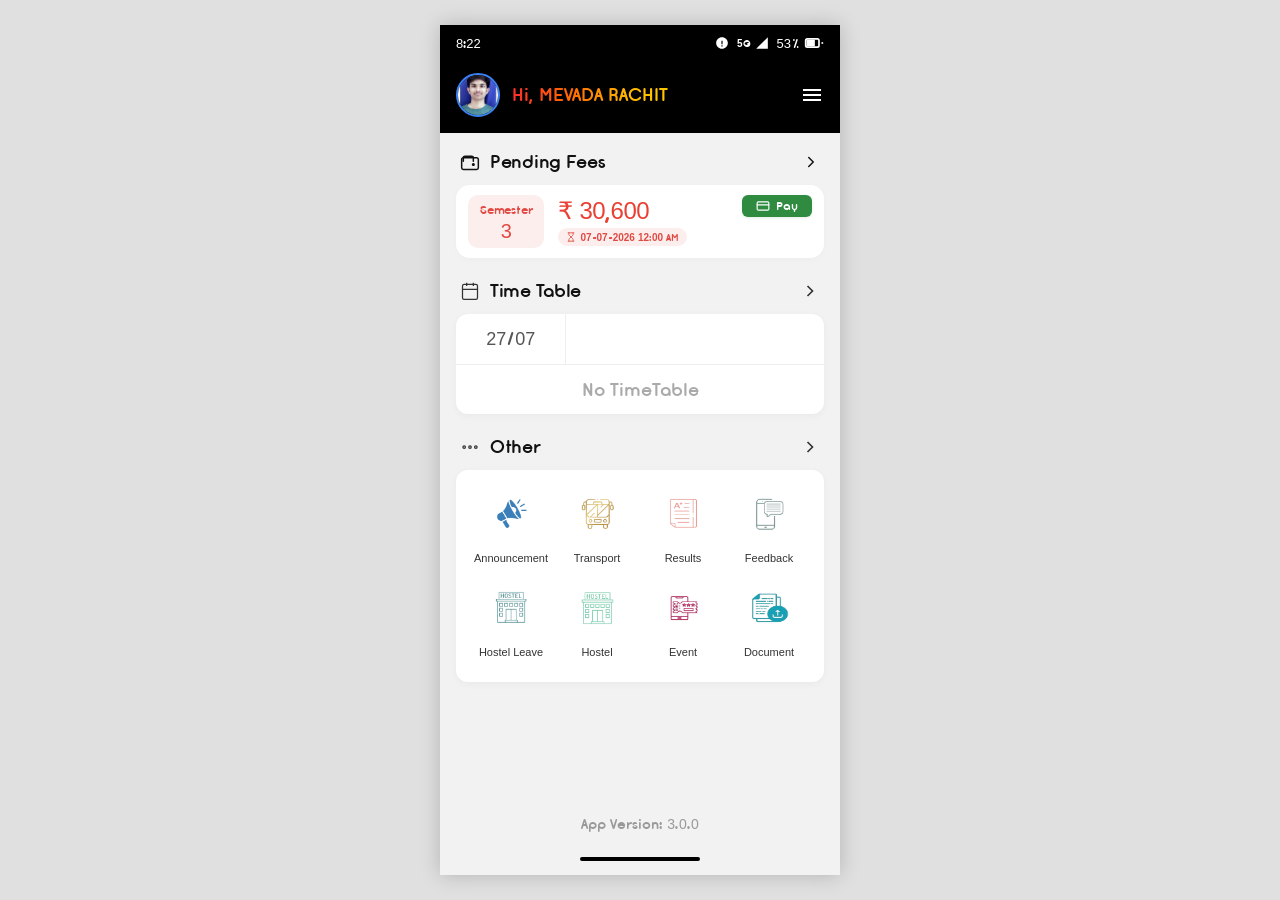
==== index.html @ 63b80271 "First Commit" ====
<!DOCTYPE html>
<html lang="en">

<head>
    <meta charset="UTF-8">
    <meta name="viewport" content="width=device-width, initial-scale=1.0">
    <title>Bus Pass App UI</title>
    <link rel="stylesheet" href="style.css">
</head>

<body>
    <div class="app-container">
        <!-- Status Bar -->
        <div class="status-bar">
            <div class="time">8:22</div>
            <div class="status-icons">
                <svg viewBox="0 0 24 24" fill="white" width="14" height="14">
                    <path
                        d="M12 2C6.48 2 2 6.48 2 12s4.48 10 10 10 10-4.48 10-10S17.52 2 12 2zm-1 14h2v2h-2v-2zm0-8h2v6h-2V8z" />
                </svg>
                <div class="network-group">
                    <span class="five-g">5G</span>
                    <svg viewBox="0 0 24 24" fill="white" width="14" height="14">
                        <path d="M2 22h20V2z" />
                    </svg>
                </div>
                <div class="battery-group">
                    <span>53%</span>
                    <svg viewBox="0 0 24 24" fill="none" stroke="white" stroke-width="2" width="20" height="20">
                        <rect x="2" y="7" width="16" height="10" rx="2" ry="2" />
                        <path d="M22 11v2" />
                        <rect x="4" y="9" width="8" height="6" fill="white" />
                    </svg>
                </div>
            </div>
        </div>

        <!-- Header -->
        <header class="header">
            <div class="user-info">
                <div class="profile-pic">
                    <img src="images/passpic.jpeg">
                </div>

                <div class="greeting">
                    Hi, MEVADA RACHIT
                </div>
            </div>

            <div class="menu-icon">
                <svg viewBox="0 0 24 24" fill="white" width="24" height="24">
                    <path d="M3 18h18v-2H3v2zm0-5h18v-2H3v2zm0-7v2h18V6H3z" />
                </svg>
            </div>
        </header>

        <!-- Main Content -->
        <main class="content">


            <section class="section">
                <div class="section-header">
                    <div class="section-title">
                        <svg class="wallet-icon" viewBox="0 0 24 24" fill="none" stroke="currentColor"
                            stroke-width="1.8" stroke-linecap="round" stroke-linejoin="round">
                            <path
                                d="M20 7H4C2.89 7 2 7.89 2 9v10c0 1.11.89 2 2 2h16c1.11 0 2-.89 2-2V9c0-1.11-.89-2-2-2z" />
                            <path d="M16 11V7a2 2 0 0 0-2-2H6a2 2 0 0 0-2 2v4" />
                            <circle cx="16" cy="15" r="1" fill="currentColor" />
                        </svg>
                        <h2>Pending Fees</h2>
                    </div>
                    <svg class="arrow-right-icon" viewBox="0 0 24 24" fill="none" stroke="currentColor" stroke-width="2"
                        stroke-linecap="round" stroke-linejoin="round">
                        <path d="M9 18l6-6-6-6" />
                    </svg>
                </div>

                <div class="pending-fees-card">
                    <!-- Left Semester Badge -->
                    <div class="semester-badge">
                        <span class="semester-label">Semester</span>
                        <span class="semester-number">3</span>
                    </div>

                    <!-- Center Details -->
                    <div class="fee-details">
                        <div class="fee-amount">₹ 30,600</div>
                        <div class="due-date-badge">
                            <svg class="hourglass-icon" viewBox="0 0 24 24" fill="none" stroke="currentColor"
                                stroke-width="2" stroke-linecap="round" stroke-linejoin="round">
                                <path
                                    d="M5 22h14M5 2h14M17 22v-4.172a2 2 0 0 0-.586-1.414L12 12l-4.414 4.414A2 2 0 0 0 7 17.828V22M7 2v4.172a2 2 0 0 0 .586 1.414L12 12l4.414-4.414A2 2 0 0 0 17 6.172V2" />
                            </svg>
                            <span>07-07-2026 12:00 AM</span>
                        </div>
                    </div>

                    <!-- Right Pay Button -->
                    <button class="pay-button">
                        <svg class="card-icon" viewBox="0 0 24 24" fill="none" stroke="currentColor" stroke-width="2"
                            stroke-linecap="round" stroke-linejoin="round">
                            <rect x="2" y="5" width="20" height="14" rx="2" />
                            <line x1="2" y1="10" x2="22" y2="10" />
                        </svg>
                        Pay
                    </button>
                </div>
            </section>

            <!-- Time Table Section -->
            <section class="section">
                <div class="section-header">
                    <div class="section-title">
                        <svg viewBox="0 0 24 24" fill="none" stroke="#333" stroke-width="1.5" width="20" height="20">
                            <rect x="3" y="4" width="18" height="18" rx="2" ry="2" />
                            <path d="M16 2v4M8 2v4M3 10h18" />
                            <path d="M8 14h.01M12 14h.01M16 14h.01M8 18h.01M12 18h.01M16 18h.01" />
                        </svg>
                        <h2>Time Table</h2>
                    </div>
                    <svg viewBox="0 0 24 24" fill="none" stroke="#333" stroke-width="2" width="20" height="20">
                        <path d="M9 18l6-6-6-6" />
                    </svg>
                </div>

                <div class="card timetable-card">
                    <div class="tt-top">
                        <div class="tt-date">27/07</div>
                        <div class="tt-empty"></div>
                    </div>
                    <div class="tt-bottom">
                        No TimeTable
                    </div>
                </div>
            </section>

            <!-- Other Section -->
            <section class="section">
                <div class="section-header">
                    <div class="section-title">
                        <svg viewBox="0 0 24 24" fill="none" stroke="#333" stroke-width="1.5" width="20" height="20">
                            <circle cx="5" cy="12" r="1.5" />
                            <circle cx="12" cy="12" r="1.5" />
                            <circle cx="19" cy="12" r="1.5" />
                        </svg>
                        <h2>Other</h2>
                    </div>
                    <svg viewBox="0 0 24 24" fill="none" stroke="#333" stroke-width="2" width="20" height="20">
                        <path d="M9 18l6-6-6-6" />
                    </svg>
                </div>

                <div class="card other-card">
                    <div class="grid-container">
                        <!-- Item 1 -->
                        <div class="grid-item">
                            <div class="announcement-icon">
                                <img src="images/announcement.png" width="40" height="40">
                            </div>
                            <span>Announcement</span>
                        </div>
                        <!-- Item 2 -->
                        <div class="grid-item">
                            <div class="Transport-icon">
                                <img src="images/bus.png" width="40" height="40">
                            </div>
                            <span>Transport</span>
                        </div>
                        <!-- Item 3 -->
                        <div class="grid-item">
                            <div class="Results-icon">
                                <img src="images/result.png" width="40" height="40">
                            </div>
                            <span>Results</span>
                        </div>
                        <!-- Item 4 -->
                        <div class="grid-item">
                            <div class="Feedback-icon">
                                <img src="images/phone.png" width="40" height="40">
                            </div>
                            <span>Feedback</span>
                        </div>
                        <!-- Item 5 -->
                        <div class="grid-item">
                            <div class="Hostel-Leave-icon">
                                <img src="images/hostel leave.png" width="40" height="40">
                            </div>
                            <span>Hostel Leave</span>
                        </div>
                        <!-- Item 6 -->
                        <div class="grid-item">
                            <div class="Hostel-icon">
                                <img src="images/hostel.png" width="40" height="40">
                            </div>
                            <span>Hostel</span>
                        </div>
                        <!-- Item 7 -->
                        <div class="grid-item">
                            <div class="Event-icon">
                                <img src="images/ticket.png" width="40" height="40">
                            </div>
                            <span>Event</span>
                        </div>
                        <!-- Item 8 -->
                        <div class="grid-item">
                            <div class="Document-icon">
                                <img src="images/document.png" width="40" height="40">
                            </div>
                            <span>Document</span>
                        </div>
                    </div>
                </div>
            </section>
        </main>

        <!-- Footer -->
        <footer class="footer">
            App Version: 3.0.0
        </footer>

        <!-- Bottom Home Indicator -->
        <div class="home-indicator-container">
            <div class="home-indicator"></div>
        </div>
    </div>
</body>

</html>
---- style.css ----
@font-face {
    font-family: 'Opificio Bold Rounded';
    src: url('font/Opificio_Bold_rounded.ttf') format('truetype');
    font-weight: bold;
    font-style: normal;
}

* {
    box-sizing: border-box;
    margin: 0;
    padding: 0;
    font-family: 'Opificio Bold Rounded', -apple-system, BlinkMacSystemFont, "Segoe UI", Roboto, sans-serif;
}

body {
    background-color: #e0e0e0;
    display: flex;
    justify-content: center;
    align-items: center;
    min-height: 100vh;
}

.app-container {
    width: 100%;
    max-width: 400px;
    height: 100vh;
    max-height: 850px;
    background-color: #f2f2f2;
    position: relative;
    display: flex;
    flex-direction: column;
    overflow: hidden;
    box-shadow: 0 0 20px rgba(0, 0, 0, 0.2);
}

/* Status Bar */
.status-bar {
    background-color: #000;
    color: #fff;
    display: flex;
    justify-content: space-between;
    align-items: center;
    padding: 8px 16px;
    font-size: 13px;
    font-weight: 500;
}

.status-icons {
    display: flex;
    align-items: center;
    gap: 8px;
}

.network-group,
.battery-group {
    display: flex;
    align-items: center;
    gap: 4px;
}

.five-g {
    font-size: 10px;
    font-weight: bold;
}

/* Header */
.header {
    background-color: #000;
    display: flex;
    justify-content: space-between;
    align-items: center;
    padding: 12px 16px 16px 16px;
}

.user-info {
    display: flex;
    align-items: center;
    gap: 12px;
}

.profile-pic {
    width: 44px;
    height: 44px;
    border-radius: 50%;
    border: 2px solid #3b82f6;
    overflow: hidden;
    display: flex;
    justify-content: center;
    align-items: center;
    background-color: #1e3a8a;
}

/* Image fit inside the circle */
.profile-pic img {
    width: 100%;
    height: 100%;
    object-fit: cover;
    object-position: center;
    display: block;
}

.person-silhouette {
    width: 24px;
    height: 30px;
    background-color: #93c5fd;
    border-radius: 12px 12px 0 0;
}

.greeting {
    font-size: 18px;
    font-weight: 700;
    display: inline-block;

    background: linear-gradient(90deg,
            #ffd600 0%,
            #ffb800 20%,
            #ff6a00 35%,
            #ff2d2d 50%,
            #ff6a00 65%,
            #ffb800 80%,
            #ffd600 100%);

    background-size: 250% 100%;
    background-position: 250% 0;
    -webkit-background-clip: text;
    background-clip: text;
    -webkit-text-fill-color: transparent;


    animation: flow 12s ease-in-out infinite;
}

@keyframes flow {

    /* Start */
    0% {
        background-position: 250% 0;
    }

    /* Red + Yellow move */
    55% {
        background-position: -20% 0;
    }

    /* Pause + White */
    56% {
        background: none;
        -webkit-text-fill-color: white;
    }



    /* Reset */
    /* 83% {
        -webkit-text-fill-color: transparent;

        background: linear-gradient(90deg,
                #ffd600 0%,
                #ffb800 20%,
                #ff6a00 35%,
                #ff2d2d 50%,
                #ff6a00 65%,
                #ffb800 80%,
                #ffd600 100%);

        background-size: 250% 100%;
        background-position: 250% 0;
    } */

    100% {
        background-position: 250% 0;
    }

}

.menu-icon {
    display: flex;
    align-items: center;
    cursor: pointer;
}

/* Main Content */
.content {
    flex: 1;
    overflow-y: auto;
    padding: 16px;
    display: flex;
    flex-direction: column;
    gap: 20px;
}

.section {
    display: flex;
    flex-direction: column;
    gap: 10px;
}

.section-header {
    display: flex;
    justify-content: space-between;
    align-items: center;
    padding: 0 4px;
}

.section-title {
    display: flex;
    align-items: center;
    gap: 10px;
}

.section-title h2 {
    font-size: 16px;
    font-weight: 600;
    color: #111;
}

.card {
    background-color: #fff;
    border-radius: 12px;
    box-shadow: 0 2px 8px rgba(0, 0, 0, 0.04);
}

* Section Container */ .section {
    display: flex;
    flex-direction: column;
    gap: 8px;
}

/* Section Header Styles */
.section-header {
    display: flex;
    justify-content: space-between;
    align-items: center;
    padding: 0 4px;
}

.section-title {
    display: flex;
    align-items: center;
    gap: 10px;
}

.section-title h2 {
    font-size: 18px;
    font-weight: 700;
    color: #111111;
    letter-spacing: -0.3px;
}

.wallet-icon {
    width: 20px;
    height: 20px;
    color: #111111;
}

.arrow-right-icon {
    width: 18px;
    height: 18px;
    color: #111111;
}

/* Main Outer Card */
.pending-fees-card {
    width: 100%;
    background-color: #ffffff;
    border: 2px solid #ffffff;
    border-radius: 14px;
    padding: 8px 10px;
    display: flex;
    align-items: center;
    box-shadow: 0 2px 6px rgba(0, 0, 0, 0.02);
}

/* Semester Pink Box */
.semester-badge {
    background-color: #fdeeee;
    border-radius: 10px;
    padding: 6px 12px;
    display: flex;
    flex-direction: column;
    align-items: center;
    justify-content: center;
}

.semester-label {
    color: #e04a43;
    font-size: 12px;
    font-weight: 500;
    letter-spacing: -0.2px;
}

.semester-number {
    color: #e04a43;
    font-size: 20px;
    font-weight: 500;
    line-height: 1.1;
    margin-top: 1px;
}

/* Middle Details Area */
.fee-details {
    flex: 1;
    margin-left: 14px;
    display: flex;
    flex-direction: column;
    gap: 4px;
}

.fee-amount {
    color: #ea3f33;
    font-size: 24px;
    font-weight: 500;
    line-height: 1.1;
    letter-spacing: -0.5px;
}

/* Due Date Pill */
.due-date-badge {
    display: inline-flex;
    align-items: center;
    align-self: flex-start;
    background-color: #fdeeee;
    color: #e04a43;
    padding: 2px 8px;
    border-radius: 12px;
    font-size: 10px;
    font-weight: 600;
    gap: 4px;
}

.hourglass-icon {
    width: 10px;
    height: 10px;
}

/* Pay Button */
.pay-button {
    background-color: #2e8b40;
    color: #ffffff;
    border: none;
    border-radius: 6px;
    padding: 2px 14px;
    font-size: 12px;
    font-weight: 400;
    display: flex;
    align-self: flex-start;
    align-items: center;
    gap: 6px;
    cursor: pointer;
    box-shadow: 0 1px 3px rgba(46, 139, 64, 0.15);
    transition: background-color 0.2s ease;
}

.pay-button:hover {
    background-color: #267736;
}

.card-icon {
    width: 14px;
    height: 14px;
}

/* Time Table Card */
.timetable-card {
    display: flex;
    flex-direction: column;
}

.tt-top {
    display: flex;
    height: 50px;
}

.tt-date {
    width: 30%;
    display: flex;
    justify-content: center;
    align-items: center;
    font-size: 18px;
    color: #555;
    border-right: 1px solid #eee;
}

.tt-empty {
    width: 70%;
}

.tt-bottom {
    display: flex;
    justify-content: center;
    align-items: center;
    height: 50px;
    border-top: 1px solid #eee;
    color: #aaa;
    font-size: 18px;
    font-weight: 600;
}

/* Other Card */
.other-card {
    padding: 24px 16px;
}

.grid-container {
    display: grid;
    grid-template-columns: repeat(4, 1fr);
    row-gap: 24px;
    column-gap: 8px;
}

.grid-item {
    display: flex;
    flex-direction: column;
    align-items: center;
    text-align: center;
    gap: 12px;
}

.grid-item span {
    font-size: 11px;
    color: #333;
    font-weight: 400;
}

.icon {
    display: flex;
    justify-content: center;
    align-items: center;
}

/* Specific Icon Colors */
.announcement-icon {
    color: #3b82f6;
}

.grid-item span {
    font-family: sans-serif;
}

.transport-icon {
    color: #f5a623;
}

.results-icon {
    color: #ef4444;
}

.feedback-icon {
    color: #9ca3af;
}

.hostel-leave-icon {
    color: #0d9488;
}

.hostel-icon {
    color: #10b981;
}

.event-icon {
    color: #ec4899;
}

.document-icon {
    color: #0ea5e9;
}

/* Footer */
.footer {
    text-align: center;
    padding: 16px;
    color: #999;
    font-size: 14px;
    font-weight: 500;
}

/* Bottom Home Indicator */
.home-indicator-container {
    height: 24px;
    background-color: #f2f2f2;
    display: flex;
    justify-content: center;
    align-items: center;
    padding-bottom: 8px;
}

.home-indicator {
    width: 120px;
    height: 4px;
    background-color: #000;
    border-radius: 4px;
}
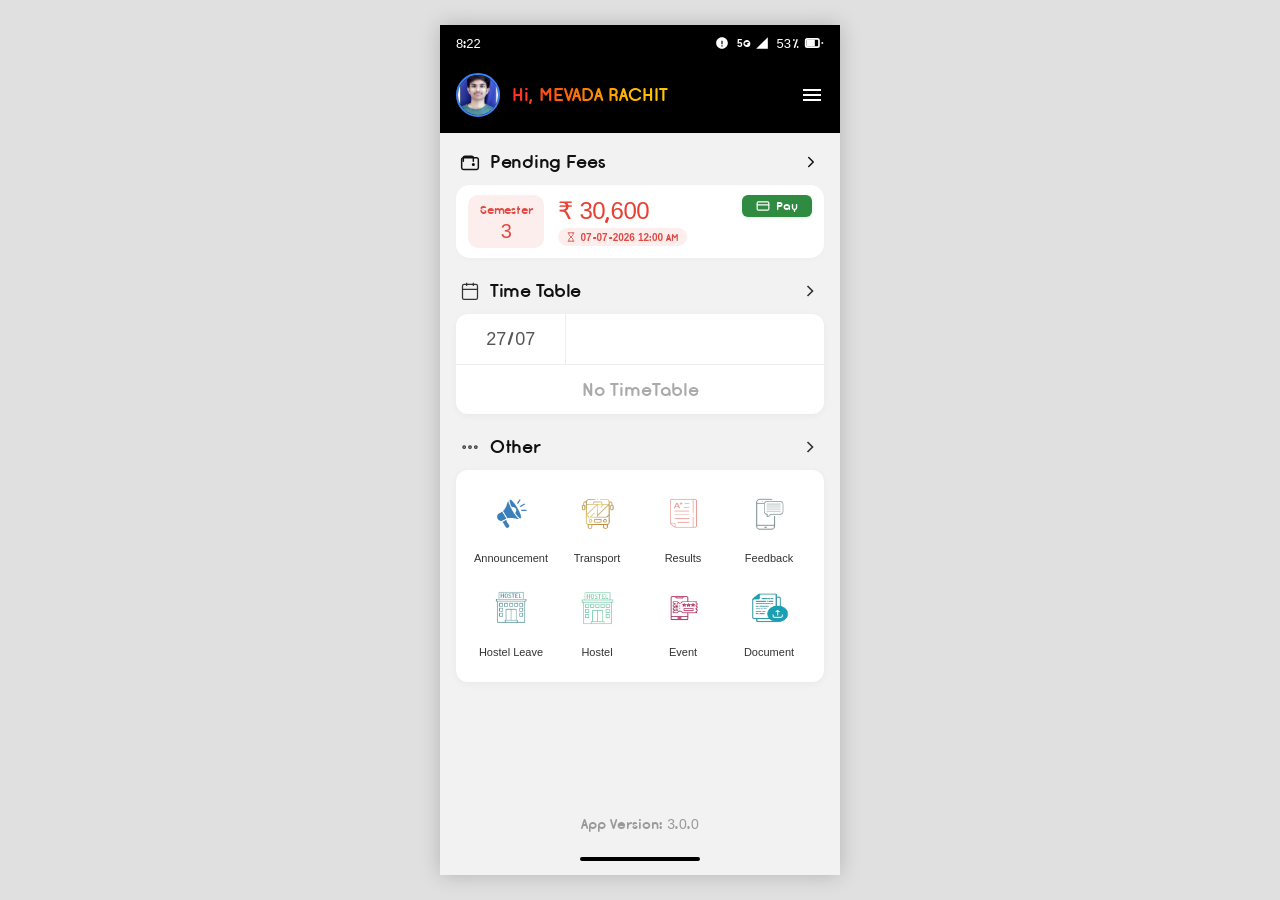
==== commit c3916bfe: "Added PWA" ====
--- a/index.html
+++ b/index.html
@@ -6,6 +6,19 @@
     <meta name="viewport" content="width=device-width, initial-scale=1.0">
     <title>Bus Pass App UI</title>
     <link rel="stylesheet" href="style.css">
+    <link rel="manifest" href="manifest.json">
+
+<meta name="theme-color" content="#000000">
+
+<meta name="mobile-web-app-capable" content="yes">
+
+<meta name="apple-mobile-web-app-capable" content="yes">
+
+<meta name="apple-mobile-web-app-status-bar-style" content="black-translucent">
+
+<meta name="apple-mobile-web-app-title" content="SPU Dashboard">
+
+<meta name="viewport" content="width=device-width, initial-scale=1, viewport-fit=cover">
 </head>
 
 <body>
@@ -224,6 +237,15 @@
             <div class="home-indicator"></div>
         </div>
     </div>
+    <script>
+if ("serviceWorker" in navigator) {
+    window.addEventListener("load", () => {
+        navigator.serviceWorker.register("/sw.js")
+            .then(reg => console.log("Service Worker Registered"))
+            .catch(err => console.log(err));
+    });
+}
+</script>
 </body>
 
 </html>
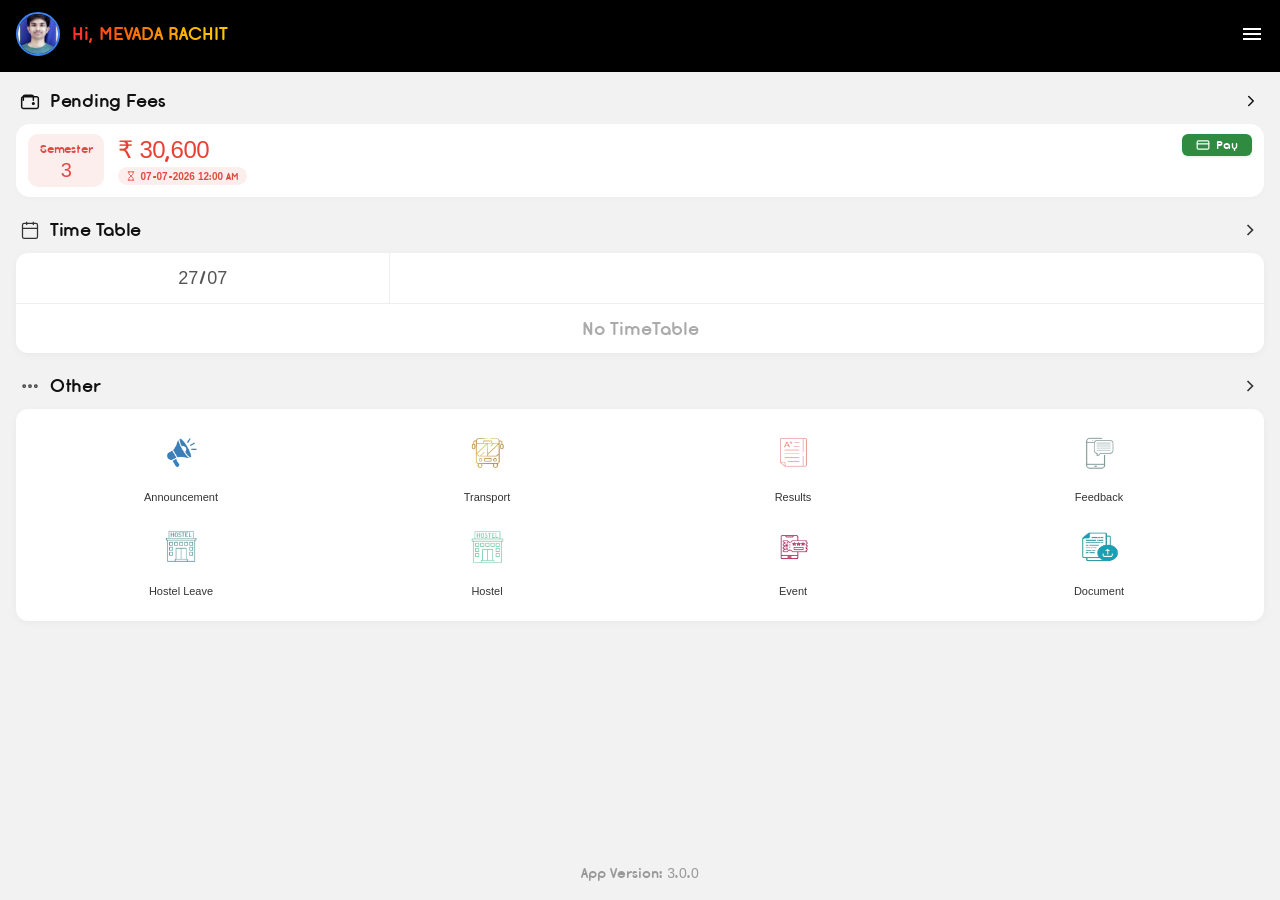
==== commit 7b029775: "Move manifest and service worker" ====
--- a/index.html
+++ b/index.html
@@ -23,30 +23,6 @@
 
 <body>
     <div class="app-container">
-        <!-- Status Bar -->
-        <div class="status-bar">
-            <div class="time">8:22</div>
-            <div class="status-icons">
-                <svg viewBox="0 0 24 24" fill="white" width="14" height="14">
-                    <path
-                        d="M12 2C6.48 2 2 6.48 2 12s4.48 10 10 10 10-4.48 10-10S17.52 2 12 2zm-1 14h2v2h-2v-2zm0-8h2v6h-2V8z" />
-                </svg>
-                <div class="network-group">
-                    <span class="five-g">5G</span>
-                    <svg viewBox="0 0 24 24" fill="white" width="14" height="14">
-                        <path d="M2 22h20V2z" />
-                    </svg>
-                </div>
-                <div class="battery-group">
-                    <span>53%</span>
-                    <svg viewBox="0 0 24 24" fill="none" stroke="white" stroke-width="2" width="20" height="20">
-                        <rect x="2" y="7" width="16" height="10" rx="2" ry="2" />
-                        <path d="M22 11v2" />
-                        <rect x="4" y="9" width="8" height="6" fill="white" />
-                    </svg>
-                </div>
-            </div>
-        </div>
 
         <!-- Header -->
         <header class="header">
@@ -231,12 +207,6 @@
         <footer class="footer">
             App Version: 3.0.0
         </footer>
-
-        <!-- Bottom Home Indicator -->
-        <div class="home-indicator-container">
-            <div class="home-indicator"></div>
-        </div>
-    </div>
     <script>
 if ("serviceWorker" in navigator) {
     window.addEventListener("load", () => {
--- a/style.css
+++ b/style.css
@@ -13,55 +13,31 @@
 }
 
 body {
-    background-color: #e0e0e0;
-    display: flex;
-    justify-content: center;
-    align-items: center;
-    min-height: 100vh;
+    margin: 0;
+    padding: 0;
+    width: 100%;
+    height: 100%;
+    overflow-x: hidden;
+    background: #f2f2f2;
 }
 
 .app-container {
     width: 100%;
-    max-width: 400px;
-    height: 100vh;
-    max-height: 850px;
-    background-color: #f2f2f2;
+    min-height: 100vh;
+    background: #f2f2f2;
+    display: flex;
+    flex-direction: column;
     position: relative;
-    display: flex;
-    flex-direction: column;
-    overflow: hidden;
-    box-shadow: 0 0 20px rgba(0, 0, 0, 0.2);
-}
-
-/* Status Bar */
-.status-bar {
-    background-color: #000;
-    color: #fff;
-    display: flex;
-    justify-content: space-between;
-    align-items: center;
-    padding: 8px 16px;
-    font-size: 13px;
-    font-weight: 500;
-}
-
-.status-icons {
-    display: flex;
-    align-items: center;
-    gap: 8px;
-}
-
-.network-group,
-.battery-group {
-    display: flex;
-    align-items: center;
-    gap: 4px;
-}
-
-.five-g {
-    font-size: 10px;
-    font-weight: bold;
-}
+    overflow-x: hidden;
+
+    /* Remove these */
+    /* max-width: 500px; */
+    /* max-height: 850px; */
+    /* box-shadow: 0 0 20px rgba(0,0,0,.2); */
+}
+
+
+
 
 /* Header */
 .header {
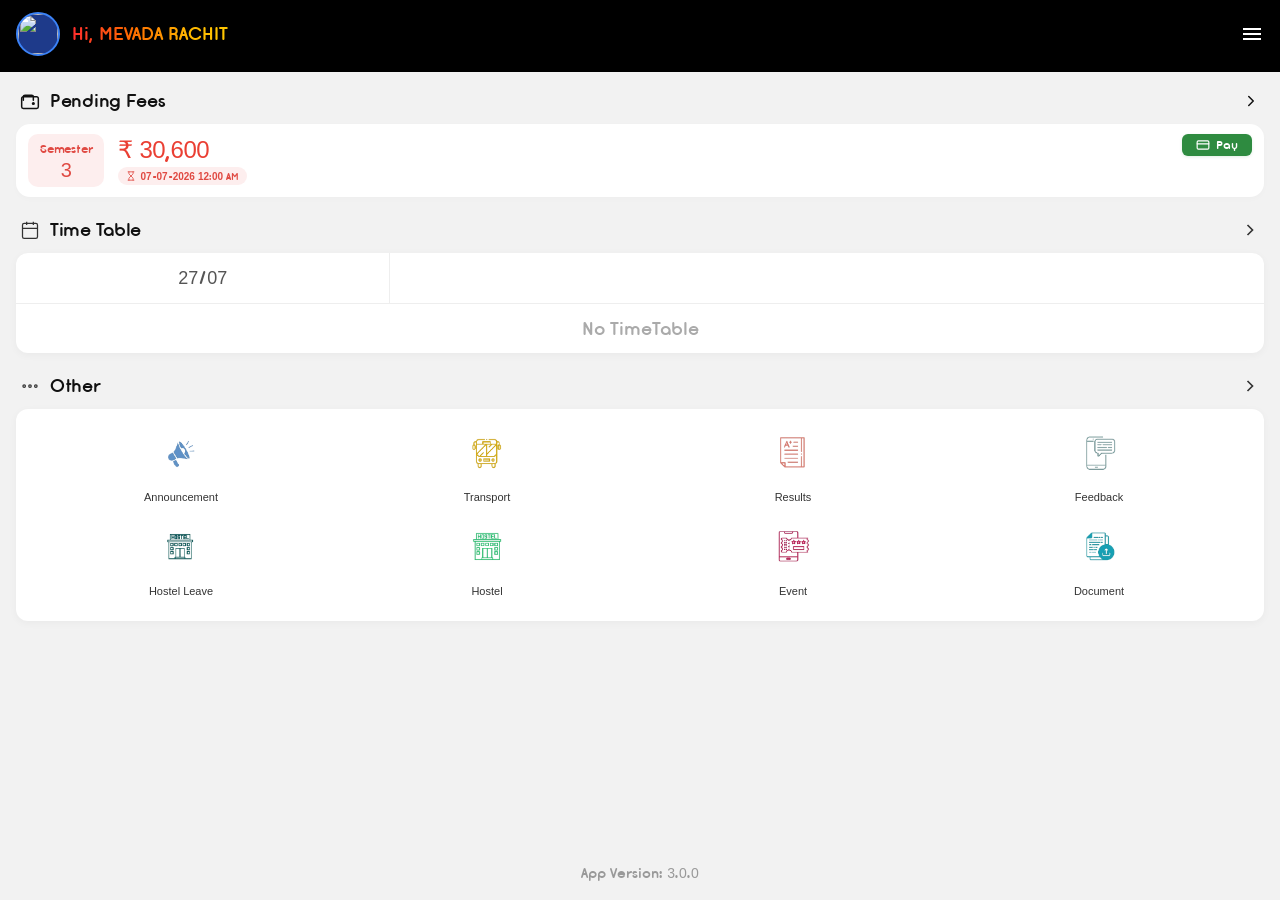
==== commit 0c00a537: "Move manifest and service worker" ====
--- a/index.html
+++ b/index.html
@@ -150,12 +150,19 @@
                             <span>Announcement</span>
                         </div>
                         <!-- Item 2 -->
-                        <div class="grid-item">
+                         <!-- Item 2 (Linked to transport.html) -->
+<a href="transport.html" class="grid-item link-card">
+    <div class="transport-icon">
+        <img src="images/transport.png" width="40" height="40" alt="bus">
+    </div>
+    <span>Transport</span>
+</a>
+                        <!-- <div class="grid-item">
                             <div class="Transport-icon">
                                 <img src="images/bus.png" width="40" height="40">
                             </div>
                             <span>Transport</span>
-                        </div>
+                        </div> -->
                         <!-- Item 3 -->
                         <div class="grid-item">
                             <div class="Results-icon">
@@ -166,14 +173,14 @@
                         <!-- Item 4 -->
                         <div class="grid-item">
                             <div class="Feedback-icon">
-                                <img src="images/phone.png" width="40" height="40">
+                                <img src="images/feedback.png" width="40" height="40">
                             </div>
                             <span>Feedback</span>
                         </div>
                         <!-- Item 5 -->
                         <div class="grid-item">
                             <div class="Hostel-Leave-icon">
-                                <img src="images/hostel leave.png" width="40" height="40">
+                                <img src="images/hostel-leave.png" width="40" height="40">
                             </div>
                             <span>Hostel Leave</span>
                         </div>
@@ -187,7 +194,7 @@
                         <!-- Item 7 -->
                         <div class="grid-item">
                             <div class="Event-icon">
-                                <img src="images/ticket.png" width="40" height="40">
+                                <img src="images/event.png" width="40" height="40">
                             </div>
                             <span>Event</span>
                         </div>
--- a/style.css
+++ b/style.css
@@ -465,4 +465,569 @@
     height: 4px;
     background-color: #000;
     border-radius: 4px;
+}
+
+
+
+/* ==========================
+        PAGE
+========================== */
+
+.page{
+    width:100%;
+    max-width:420px;
+}
+
+
+/* ==========================
+        HEADER
+========================== */
+
+.topbar{
+    display:flex;
+    align-items:center;
+    gap:15px;
+    margin-bottom:18px;
+}
+
+.back-btn{
+    width:42px;
+    height:42px;
+    border:none;
+    border-radius:50%;
+    background:#fff;
+    font-size:22px;
+    cursor:pointer;
+    box-shadow:0 2px 8px rgba(0,0,0,.12);
+}
+
+.topbar h2{
+    font-size:27px;
+    font-weight:700;
+}
+
+
+/* ==========================
+        CARD
+========================== */
+
+.bus-card{
+
+    position:relative;
+
+    background:#fff;
+
+    border-radius:18px;
+
+    overflow:hidden;
+
+    padding:18px;
+
+    box-shadow:
+    0 8px 24px rgba(0,0,0,.08);
+
+}
+
+
+/* ==========================
+        BG
+========================== */
+
+.card-bg{
+
+    position:absolute;
+
+    inset:0;
+
+    background-image:url(images/buspass-bg.png);
+
+    background-size:cover;
+
+    background-position:center;
+
+    opacity:.18;
+
+    pointer-events:none;
+
+}
+
+
+/* ==========================
+        TOP
+========================== */
+
+.card-top{
+
+    position:relative;
+
+    display:flex;
+
+    justify-content:space-between;
+
+    align-items:flex-start;
+
+    z-index:2;
+
+}
+
+.student-photo{
+
+    width:96px;
+
+    height:118px;
+
+    border-radius:8px;
+
+    object-fit:cover;
+
+    border:2px solid #d8d8d8;
+
+    background:#fff;
+
+}
+
+.top-right{
+
+    display:flex;
+
+    flex-direction:column;
+
+    align-items:flex-end;
+
+}
+
+.bus-image{
+
+    width:92px;
+
+    margin-bottom:10px;
+
+}
+
+.status{
+
+    background:#161313;
+
+    color:#fff;
+
+    padding:8px 22px;
+
+    border-radius:14px;
+
+    font-size:20px;
+
+    font-weight:700;
+
+}
+
+
+/* ==========================
+      PASS NUMBER
+========================== */
+
+.pass-number{
+
+    position:relative;
+
+    z-index:2;
+
+    width:100%;
+
+    margin-top:18px;
+
+    background:#1a1313;
+
+    color:#fff;
+
+    text-align:center;
+
+    padding:12px;
+
+    border-radius:30px;
+
+    font-size:22px;
+
+    font-weight:600;
+
+}
+
+
+/* ==========================
+     STUDENT
+========================== */
+
+.student{
+
+    position:relative;
+
+    z-index:2;
+
+    margin-top:18px;
+
+}
+
+.student h2{
+
+    font-size:40px;
+
+    font-weight:700;
+
+    color:#1f1f1f;
+
+    margin-bottom:10px;
+
+}
+
+.student p{
+
+    font-size:26px;
+
+    color:#444;
+
+}
+
+/* ==========================
+        INFO SECTION
+========================== */
+
+.info{
+    position:relative;
+    z-index:2;
+    margin-top:26px;
+}
+
+.info label{
+    display:block;
+    font-size:24px;
+    color:#666;
+    margin-bottom:8px;
+    font-weight:500;
+}
+
+.info h3{
+    font-size:38px;
+    color:#222;
+    line-height:1.25;
+    font-weight:700;
+}
+
+
+/* ==========================
+        FEES
+========================== */
+
+.fees{
+
+    position:relative;
+
+    z-index:2;
+
+    margin-top:34px;
+
+    display:grid;
+
+    grid-template-columns:repeat(3,1fr);
+
+    gap:12px;
+
+}
+
+.fees div{
+
+    display:flex;
+
+    flex-direction:column;
+
+}
+
+.fees span{
+
+    font-size:21px;
+
+    color:#555;
+
+    margin-bottom:8px;
+
+}
+
+.fees h4{
+
+    font-size:34px;
+
+    font-weight:700;
+
+}
+
+
+/* Amount */
+
+.fees div:nth-child(1) h4{
+    color:#0079d8;
+}
+
+/* Paid */
+
+.fees div:nth-child(2) h4{
+    color:#1ea84a;
+}
+
+/* Pending */
+
+.fees div:nth-child(3) h4{
+    color:#111;
+}
+
+
+/* ==========================
+        DATE
+========================== */
+
+.date{
+
+    position:relative;
+
+    z-index:2;
+
+    margin-top:70px;
+
+    text-align:center;
+
+    font-size:34px;
+
+    font-weight:700;
+
+    color:#222;
+
+}
+
+
+/* ==========================
+      MOBILE
+========================== */
+
+@media(max-width:430px){
+
+.student h2{
+    font-size:28px;
+}
+
+.student p{
+    font-size:18px;
+}
+
+.pass-number{
+    font-size:16px;
+}
+
+.info label{
+    font-size:16px;
+}
+
+.info h3{
+    font-size:24px;
+}
+
+.fees span{
+    font-size:14px;
+}
+
+.fees h4{
+    font-size:22px;
+}
+
+.date{
+    font-size:24px;
+}
+
+.bus-image{
+    width:72px;
+}
+
+.student-photo{
+    width:82px;
+    height:102px;
+}
+
+.status{
+    font-size:16px;
+    padding:6px 16px;
+}
+
+}
+
+/* ==========================
+        FINAL POLISH
+========================== */
+
+.bus-card{
+
+    background:#ffffff;
+
+    border-radius:18px;
+
+    border:1px solid #ececec;
+
+    box-shadow:
+    0 8px 30px rgba(0,0,0,.08);
+
+    overflow:hidden;
+
+}
+
+
+/* Background */
+
+.card-bg{
+
+    background-repeat:no-repeat;
+
+    background-position:center;
+
+    background-size:cover;
+
+    opacity:.16;
+
+}
+
+
+/* Photo */
+
+.student-photo{
+
+    box-shadow:
+    0 2px 10px rgba(0,0,0,.12);
+
+}
+
+
+/* Bus */
+
+.bus-image{
+
+    display:block;
+
+    margin-left:auto;
+
+}
+
+
+/* Active */
+
+.status{
+
+    min-width:105px;
+
+    text-align:center;
+
+    letter-spacing:.3px;
+
+}
+
+
+/* Pass Number */
+
+.pass-number{
+
+    letter-spacing:.3px;
+
+}
+
+
+/* Headings */
+
+.student h2{
+
+    letter-spacing:.2px;
+
+}
+
+.info h3{
+
+    letter-spacing:.15px;
+
+}
+
+
+/* Fees */
+
+.fees{
+
+    align-items:flex-start;
+
+}
+
+.fees div{
+
+    text-align:left;
+
+}
+
+
+/* Date */
+
+.date{
+
+    padding-bottom:8px;
+
+}
+
+
+/* Hover */
+
+.back-btn{
+
+    transition:.25s;
+
+}
+
+.back-btn:hover{
+
+    transform:scale(1.06);
+
+}
+
+
+/* Smooth */
+
+body{
+
+    -webkit-font-smoothing:antialiased;
+
+    -moz-osx-font-smoothing:grayscale;
+
+}
+
+
+/* Images */
+
+img{
+
+    user-select:none;
+
+    -webkit-user-drag:none;
+
+}
+
+
+/* Mobile Safe */
+
+@media(max-width:420px){
+
+.page{
+
+    width:100%;
+
+}
+
+.bus-card{
+
+    padding:16px;
+
+}
+
+}
+
+.grid-item.link-card {
+    text-decoration: none;
+    cursor: pointer;
 }
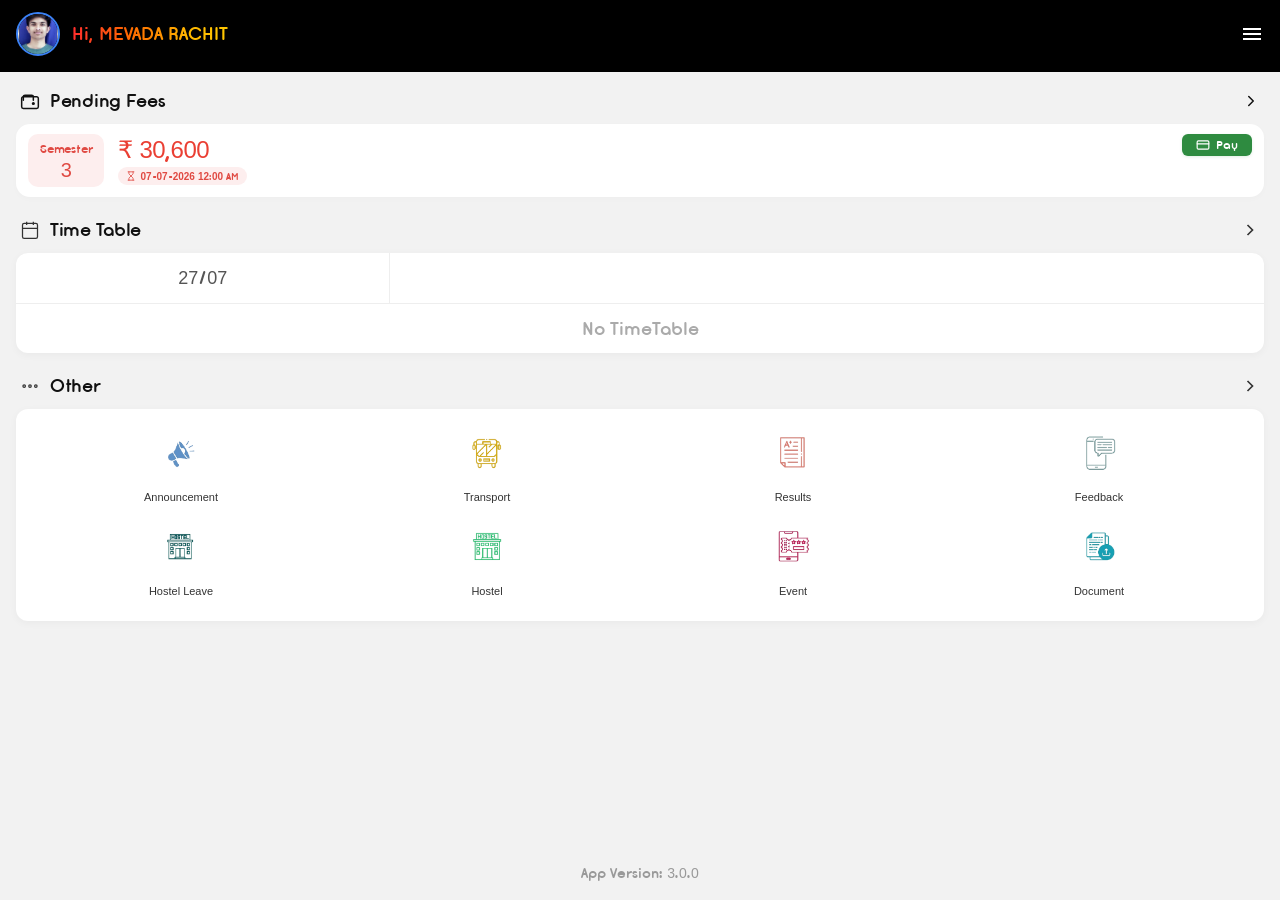
==== commit e7475ef6: "Add service worker" ====
--- a/index.html
+++ b/index.html
@@ -28,7 +28,7 @@
         <header class="header">
             <div class="user-info">
                 <div class="profile-pic">
-                    <img src="images/passpic.jpeg">
+                    <img src="images/avtar.jpeg">
                 </div>
 
                 <div class="greeting">
